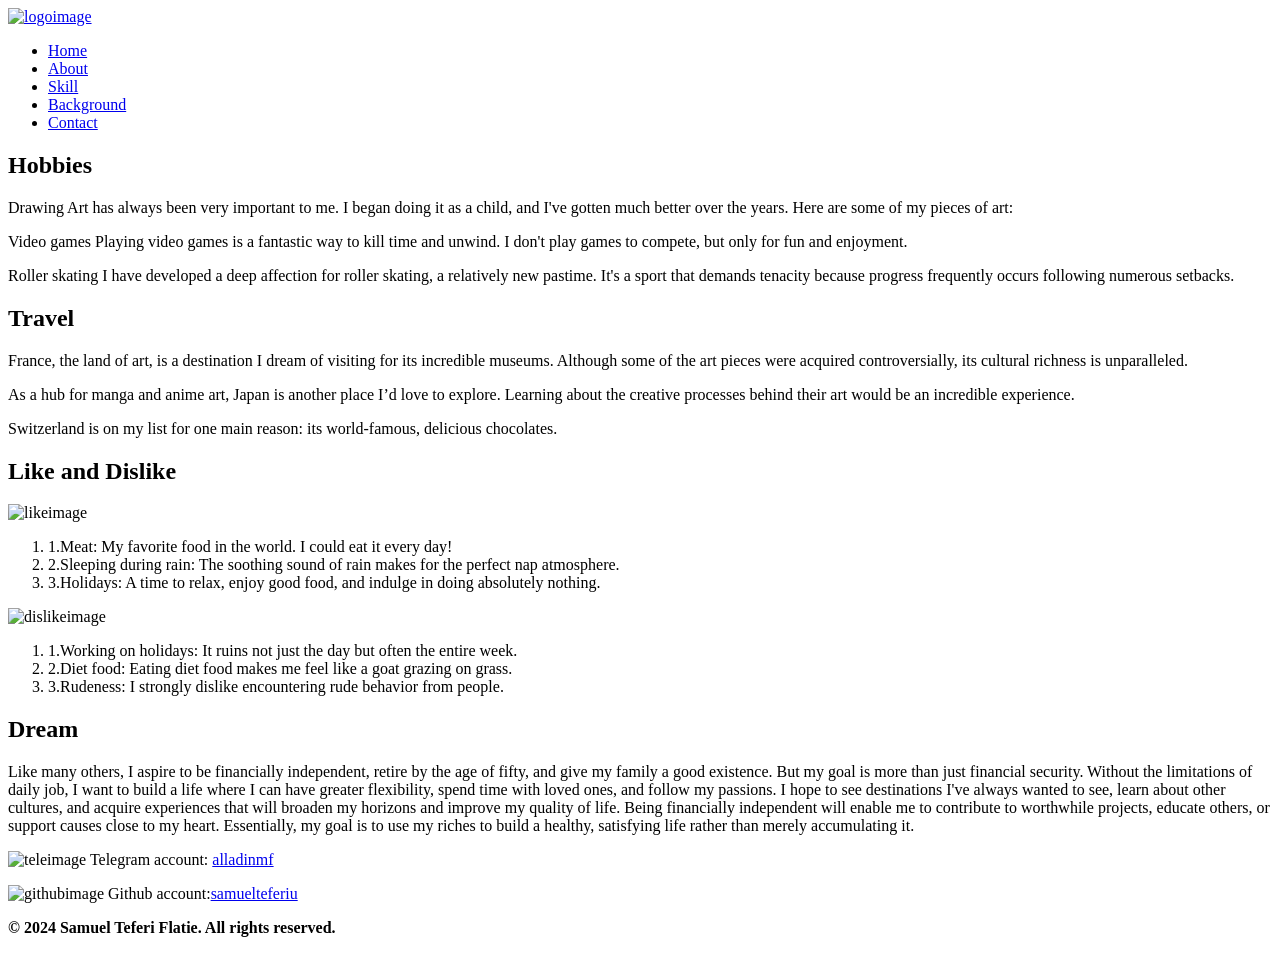
==== My_Website_HTML/HTMLS/about.html @ 95aa0058 "Add new feature or fix" ====
<!DOCTYPE html>
<html lang="en">
<head>
    <meta charset="UTF-8">
    <meta name="viewport" content="width=device-width, initial-scale=1.0"> 
    <title>My Website</title>
    <link rel="stylesheet" href="../-UGR-1535-15-portfolio-profile-html-css-js/My_Website_HTML/css/about.css">
</head>
<body>
    <header>
        <a href="../-UGR-1535-15-portfolio-profile-html-css-js/index.html" class="logo"><img src="../-UGR-1535-15-portfolio-profile-html-css-js/My_Website_HTML/images/logoimage.jpg" alt="logoimage"></a> 
        <nav class="tab">
            <ul>
                <li><a href="../-UGR-1535-15-portfolio-profile-html-css-js/index.html" >Home</a></li>
                <li><a href="../-UGR-1535-15-portfolio-profile-html-css-js/My_Website_HTML/HTMLS/about.html" class="active">About</a></li>
                <li><a href="../-UGR-1535-15-portfolio-profile-html-css-js/My_Website_HTML/HTMLS/skill.html">Skill</a></li>
                <li><a href="../-UGR-1535-15-portfolio-profile-html-css-js/My_Website_HTML/HTMLS/background.html">Background</a></li>
                <li><a href="../-UGR-1535-15-portfolio-profile-html-css-js/My_Website_HTML/HTMLS/contact.html">Contact</a></li>
            </ul>
        </nav>
    </header>
    <main class="main-content">
        <div class="toper">
        <section class="hobo">
            <h2>Hobbies</h2>
            <p class="image-paragraph-container1">Drawing
            Art has always been very important to me. I began doing it as a child, and I've gotten much better over the years. 
                Here are some of my pieces of art:</p>
                <p class="image-paragraph-container1"> Video games
            Playing video games is a fantastic way to kill time and unwind. I don't play games to compete, 
                but only for fun and enjoyment.
            </p>   
            <p class="image-paragraph-container1">Roller skating
           I have developed a deep affection for roller skating, a relatively new pastime. It's a sport that demands tenacity 
                because progress frequently occurs following numerous setbacks. </p>
        </section>
        <section class="trav">
            <h2>Travel</h2>
            <p class="image-paragraph-container2">
            France, the land of art, is a destination I dream of visiting for its incredible museums. Although 
                some of the art pieces were acquired controversially, its cultural richness is unparalleled.
            </p>
            <p class="image-paragraph-container2">
            As a hub for manga and anime art, Japan is another place I’d love to explore. 
                Learning about the creative processes behind their art would be an incredible experience.
            </p>
            <p class="image-paragraph-container2">
            Switzerland is on my list for one main reason: its world-famous, delicious chocolates.</p>
        </section>
    </div>
    <div class="mider">
    <section class="tabler">
        <h2>Like and Dislike</h2>
        <div class="like-dislike-grid">
            <div class="grid-item">
                <img src="../-UGR-1535-15-portfolio-profile-html-css-js/My_Website_HTML/images/likeimage.png" alt="likeimage">
                <ol>
                    <li>1.Meat: My favorite food in the world. I could eat it every day!</li>
                    <li>2.Sleeping during rain: The soothing sound of rain makes for the perfect nap atmosphere.</li>
                    <li>3.Holidays: A time to relax, enjoy good food, and indulge in doing absolutely nothing.</li>
                </ol>
            </div>
            <div class="grid-item">
                <img src="../-UGR-1535-15-portfolio-profile-html-css-js/My_Website_HTML/images/dislikeimage.jpg" alt="dislikeimage">
                <ol>
                    <li>1.Working on holidays: It ruins not just the day but often the entire week.</li>
                    <li>2.Diet food: Eating diet food makes me feel like a goat grazing on grass.</li>
                    <li>3.Rudeness: I strongly dislike encountering rude behavior from people.</li>
                </ol>
            </div>
        </div>
        </section>   
        <section >
            <h2>Dream</h2>
            <p class="dream">Like many others, I aspire to be financially independent, retire by the age of fifty, and give my family a good existence. But my goal is more than just financial security.
                 Without the limitations of daily job, I want to build a life where I can have greater flexibility, spend time with loved ones, and follow my passions. I hope to see destinations 
                 I've always wanted to see, learn about other cultures, and acquire experiences that will broaden my horizons and improve my quality of life. Being financially independent will enable me
                  to contribute to worthwhile projects, educate others, or support causes close to my heart. Essentially, my goal is to use my riches to build a healthy, satisfying life rather than merely
                   accumulating it. 
            </p>
        </section>
    </div>
    </main>
    <footer>
        <p><img src="../-UGR-1535-15-portfolio-profile-html-css-js/My_Website_HTML/images/teleimage.jpg" alt="teleimage"> 
            Telegram account: <a href="https://t.me/alladinmf" target="_blank">alladinmf</a>

        </p>
        <p><img src="../-UGR-1535-15-portfolio-profile-html-css-js/My_Website_HTML/images/githubimage.png" alt="githubimage"> 
            Github account:<a href="http://github.com/samuelteferiu" target="_blank">samuelteferiu</a>  </p>
         <p><strong>&copy; 2024 Samuel Teferi Flatie. All rights reserved.</strong></p>       
    </footer>
    </html>
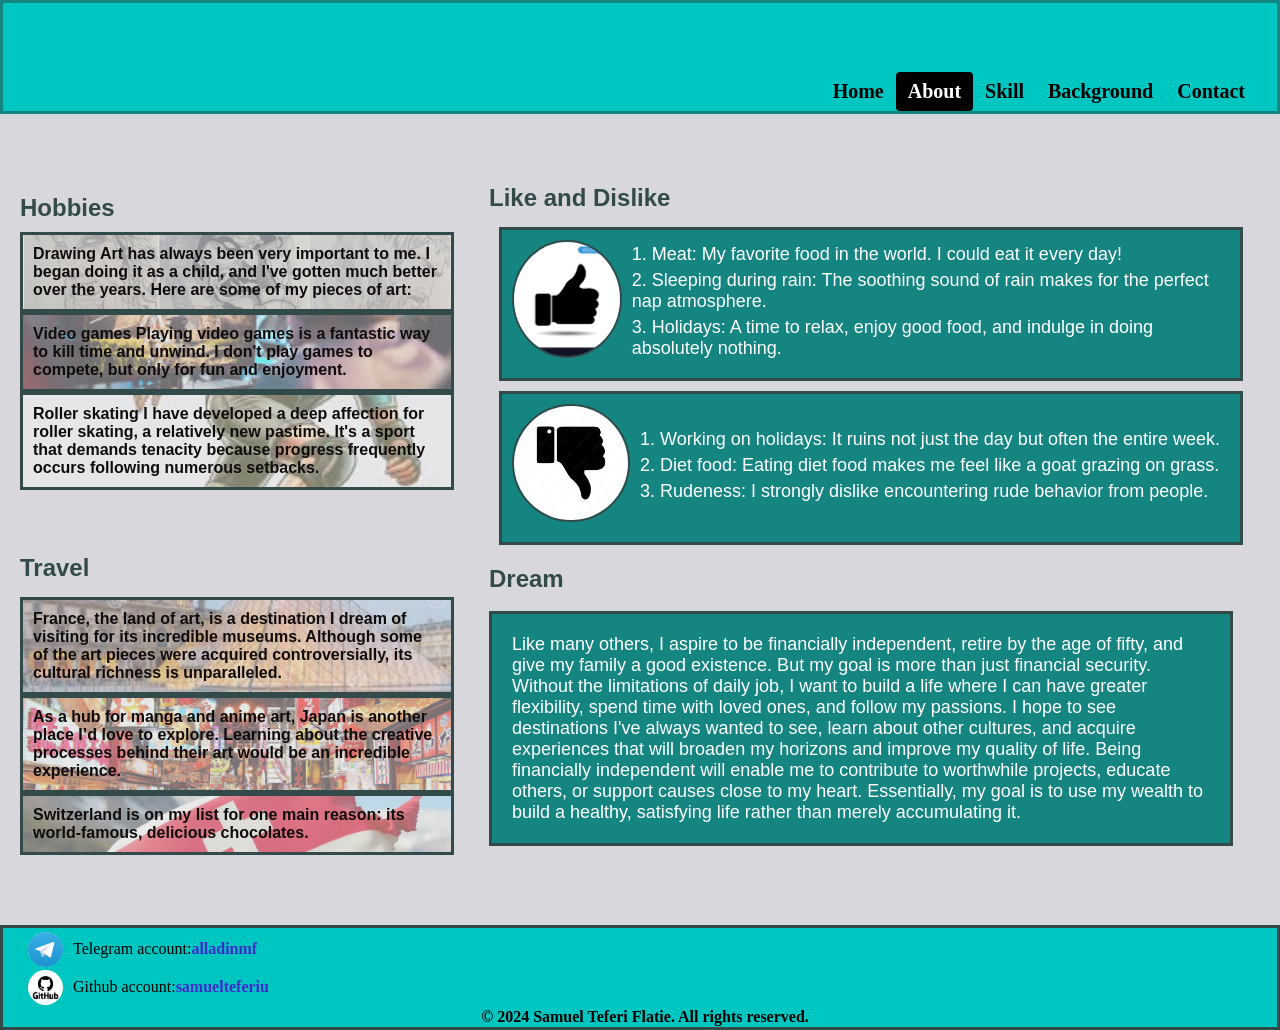
==== commit ec5f206b: "Update about.html" ====
--- a/My_Website_HTML/HTMLS/about.html
+++ b/My_Website_HTML/HTMLS/about.html
@@ -4,90 +4,104 @@
     <meta charset="UTF-8">
     <meta name="viewport" content="width=device-width, initial-scale=1.0"> 
     <title>My Website</title>
-    <link rel="stylesheet" href="../-UGR-1535-15-portfolio-profile-html-css-js/My_Website_HTML/css/about.css">
+    <link rel="stylesheet" href="../css/about.css">
 </head>
 <body>
     <header>
-        <a href="../-UGR-1535-15-portfolio-profile-html-css-js/index.html" class="logo"><img src="../-UGR-1535-15-portfolio-profile-html-css-js/My_Website_HTML/images/logoimage.jpg" alt="logoimage"></a> 
+        <a href="../../index.html" class="logo">
+            <img src="../images/logoimage.jpg" alt="logoimage">
+        </a> 
         <nav class="tab">
             <ul>
-                <li><a href="../-UGR-1535-15-portfolio-profile-html-css-js/index.html" >Home</a></li>
-                <li><a href="../-UGR-1535-15-portfolio-profile-html-css-js/My_Website_HTML/HTMLS/about.html" class="active">About</a></li>
-                <li><a href="../-UGR-1535-15-portfolio-profile-html-css-js/My_Website_HTML/HTMLS/skill.html">Skill</a></li>
-                <li><a href="../-UGR-1535-15-portfolio-profile-html-css-js/My_Website_HTML/HTMLS/background.html">Background</a></li>
-                <li><a href="../-UGR-1535-15-portfolio-profile-html-css-js/My_Website_HTML/HTMLS/contact.html">Contact</a></li>
+                <li><a href="../../index.html">Home</a></li>
+                <li><a href="about.html" class="active">About</a></li>
+                <li><a href="skill.html">Skill</a></li>
+                <li><a href="background.html">Background</a></li>
+                <li><a href="contact.html">Contact</a></li>
             </ul>
         </nav>
     </header>
+
     <main class="main-content">
         <div class="toper">
-        <section class="hobo">
-            <h2>Hobbies</h2>
-            <p class="image-paragraph-container1">Drawing
-            Art has always been very important to me. I began doing it as a child, and I've gotten much better over the years. 
-                Here are some of my pieces of art:</p>
-                <p class="image-paragraph-container1"> Video games
-            Playing video games is a fantastic way to kill time and unwind. I don't play games to compete, 
-                but only for fun and enjoyment.
-            </p>   
-            <p class="image-paragraph-container1">Roller skating
-           I have developed a deep affection for roller skating, a relatively new pastime. It's a sport that demands tenacity 
-                because progress frequently occurs following numerous setbacks. </p>
-        </section>
-        <section class="trav">
-            <h2>Travel</h2>
-            <p class="image-paragraph-container2">
-            France, the land of art, is a destination I dream of visiting for its incredible museums. Although 
-                some of the art pieces were acquired controversially, its cultural richness is unparalleled.
-            </p>
-            <p class="image-paragraph-container2">
-            As a hub for manga and anime art, Japan is another place I’d love to explore. 
-                Learning about the creative processes behind their art would be an incredible experience.
-            </p>
-            <p class="image-paragraph-container2">
-            Switzerland is on my list for one main reason: its world-famous, delicious chocolates.</p>
-        </section>
-    </div>
-    <div class="mider">
-    <section class="tabler">
-        <h2>Like and Dislike</h2>
-        <div class="like-dislike-grid">
-            <div class="grid-item">
-                <img src="../-UGR-1535-15-portfolio-profile-html-css-js/My_Website_HTML/images/likeimage.png" alt="likeimage">
-                <ol>
-                    <li>1.Meat: My favorite food in the world. I could eat it every day!</li>
-                    <li>2.Sleeping during rain: The soothing sound of rain makes for the perfect nap atmosphere.</li>
-                    <li>3.Holidays: A time to relax, enjoy good food, and indulge in doing absolutely nothing.</li>
-                </ol>
-            </div>
-            <div class="grid-item">
-                <img src="../-UGR-1535-15-portfolio-profile-html-css-js/My_Website_HTML/images/dislikeimage.jpg" alt="dislikeimage">
-                <ol>
-                    <li>1.Working on holidays: It ruins not just the day but often the entire week.</li>
-                    <li>2.Diet food: Eating diet food makes me feel like a goat grazing on grass.</li>
-                    <li>3.Rudeness: I strongly dislike encountering rude behavior from people.</li>
-                </ol>
-            </div>
+            <section class="hobo">
+                <h2>Hobbies</h2>
+                <p class="image-paragraph-container1">Drawing  
+                    Art has always been very important to me. I began doing it as a child, and I've gotten much better over the years. 
+                    Here are some of my pieces of art:
+                </p>
+                <p class="image-paragraph-container1">Video games  
+                    Playing video games is a fantastic way to kill time and unwind. I don't play games to compete, 
+                    but only for fun and enjoyment.
+                </p>   
+                <p class="image-paragraph-container1">Roller skating  
+                    I have developed a deep affection for roller skating, a relatively new pastime. It's a sport that demands tenacity 
+                    because progress frequently occurs following numerous setbacks. 
+                </p>
+            </section>
+
+            <section class="trav">
+                <h2>Travel</h2>
+                <p class="image-paragraph-container2">
+                    France, the land of art, is a destination I dream of visiting for its incredible museums. Although 
+                    some of the art pieces were acquired controversially, its cultural richness is unparalleled.
+                </p>
+                <p class="image-paragraph-container2">
+                    As a hub for manga and anime art, Japan is another place I’d love to explore. 
+                    Learning about the creative processes behind their art would be an incredible experience.
+                </p>
+                <p class="image-paragraph-container2">
+                    Switzerland is on my list for one main reason: its world-famous, delicious chocolates.
+                </p>
+            </section>
         </div>
-        </section>   
-        <section >
-            <h2>Dream</h2>
-            <p class="dream">Like many others, I aspire to be financially independent, retire by the age of fifty, and give my family a good existence. But my goal is more than just financial security.
-                 Without the limitations of daily job, I want to build a life where I can have greater flexibility, spend time with loved ones, and follow my passions. I hope to see destinations 
-                 I've always wanted to see, learn about other cultures, and acquire experiences that will broaden my horizons and improve my quality of life. Being financially independent will enable me
-                  to contribute to worthwhile projects, educate others, or support causes close to my heart. Essentially, my goal is to use my riches to build a healthy, satisfying life rather than merely
-                   accumulating it. 
-            </p>
-        </section>
-    </div>
+
+        <div class="mider">
+            <section class="tabler">
+                <h2>Like and Dislike</h2>
+                <div class="like-dislike-grid">
+                    <div class="grid-item">
+                        <img src="../images/likeimage.png" alt="likeimage">
+                        <ol>
+                            <li>1. Meat: My favorite food in the world. I could eat it every day!</li>
+                            <li>2. Sleeping during rain: The soothing sound of rain makes for the perfect nap atmosphere.</li>
+                            <li>3. Holidays: A time to relax, enjoy good food, and indulge in doing absolutely nothing.</li>
+                        </ol>
+                    </div>
+                    <div class="grid-item">
+                        <img src="../images/dislikeimage.jpg" alt="dislikeimage">
+                        <ol>
+                            <li>1. Working on holidays: It ruins not just the day but often the entire week.</li>
+                            <li>2. Diet food: Eating diet food makes me feel like a goat grazing on grass.</li>
+                            <li>3. Rudeness: I strongly dislike encountering rude behavior from people.</li>
+                        </ol>
+                    </div>
+                </div>
+            </section>   
+
+            <section>
+                <h2>Dream</h2>
+                <p class="dream">
+                    Like many others, I aspire to be financially independent, retire by the age of fifty, and give my family a good existence. But my goal is more than just financial security.
+                    Without the limitations of daily job, I want to build a life where I can have greater flexibility, spend time with loved ones, and follow my passions. I hope to see destinations 
+                    I've always wanted to see, learn about other cultures, and acquire experiences that will broaden my horizons and improve my quality of life. Being financially independent will enable me
+                    to contribute to worthwhile projects, educate others, or support causes close to my heart. Essentially, my goal is to use my wealth to build a healthy, satisfying life rather than merely
+                    accumulating it.
+                </p>
+            </section>
+        </div>
     </main>
+
     <footer>
-        <p><img src="../-UGR-1535-15-portfolio-profile-html-css-js/My_Website_HTML/images/teleimage.jpg" alt="teleimage"> 
+        <p>
+            <img src="../images/teleimage.jpg" alt="teleimage"> 
             Telegram account: <a href="https://t.me/alladinmf" target="_blank">alladinmf</a>
-
         </p>
-        <p><img src="../-UGR-1535-15-portfolio-profile-html-css-js/My_Website_HTML/images/githubimage.png" alt="githubimage"> 
-            Github account:<a href="http://github.com/samuelteferiu" target="_blank">samuelteferiu</a>  </p>
-         <p><strong>&copy; 2024 Samuel Teferi Flatie. All rights reserved.</strong></p>       
+        <p>
+            <img src="../images/githubimage.png" alt="githubimage"> 
+            Github account: <a href="http://github.com/samuelteferiu" target="_blank">samuelteferiu</a>
+        </p>
+        <p><strong>&copy; 2024 Samuel Teferi Flatie. All rights reserved.</strong></p>       
     </footer>
-    </html>
+</body>
+</html>
--- a/My_Website_HTML/css/about.css
+++ b/My_Website_HTML/css/about.css
@@ -0,0 +1,1179 @@
+@media (orientation:landscape) and (min-width:1301px) and (max-width:1900px){
+    body{
+        background-color: rgb(216, 216, 220);
+        width: 100vw;
+        margin: 0;
+        padding: 0;
+    }
+    header{
+            position: relative;
+            height: 108px;
+            background: #00C6C2;
+            border: 3px solid #158582;    
+    }
+     .logo img{
+        box-sizing: border-box;
+        position: absolute;
+        width: 118px;
+        height: auto;
+        left: 5%;
+        top: 38px;
+        background: url(image.png);
+        border: 3px solid #158582;
+        filter: drop-shadow(0px 4px 4px rgba(0,0,0,0.25));
+        border-radius: 50%;
+    }
+    nav.tab {
+        position: absolute; 
+        bottom: 0px; 
+        right: 20px; 
+      }
+  
+    .tab ul{
+        display: flex;
+        list-style: none;
+        margin: 0;
+        padding: 0;
+    }    
+    .tab ul li a{
+        display: flex;
+        justify-content: center;
+        align-items: center;
+        padding: 8px 12px;
+        background-color: #00C6C2;
+        color: black;
+        font-size: 20px;
+        font-weight: 600;
+        text-decoration: none;
+        border-radius:4px ;
+        transition: background-color 0.3s ease, transform 0.3s ease;
+    }
+    .tab ul li a.active {
+        background: #000; 
+        color: #fff; 
+      }
+    .tab ul li a:hover {
+        background: #158582; 
+        transform: scale(1.05); 
+      }
+    .main-content{
+        display: flex;
+        flex-direction: row;
+        width: 100%;
+        box-sizing: border-box;
+        padding: 50px 20px;
+        gap: 5px;
+        font-family: 'Inter', sans-serif;
+    }
+    .toper{
+       width: 35%;
+       box-sizing: border-box;
+       display: flex;
+       flex-direction: column;
+       align-items: flex-start;
+    }
+    .mider{
+        width: 60%;
+        margin-left: 3%;
+        box-sizing: border-box;
+        display: flex;
+        flex-direction: column;
+        align-items: center;
+    }
+    
+.mider .dream{
+    background-color: #158582;
+    color: white;
+    font-size: 18px;
+    border: 3px solid #324B4A;
+    padding: 20px;
+}
+.mider h2 {
+    margin-bottom: 2.4%;
+    color: #324B4A;
+
+}
+
+.mider .like-dislike-grid {
+    display: flex;
+    flex-direction: row; 
+    gap: 0px; 
+    flex-wrap: wrap; 
+    justify-content: left; 
+}
+
+.mider .grid-item {
+    border: 3px solid #324B4A;
+    background-color: #158582;
+    padding: 5px;
+    box-sizing: border-box;
+    display: flex;
+    flex-direction: column;
+    align-items: center;
+    color: white;
+    width: 50%; 
+    margin-bottom: 20px;
+}
+
+.mider .grid-item img {
+    width: 118px;
+    height: 118px;
+    border-radius: 50%;
+    border: 2px solid #324B4A;
+    box-sizing: border-box;
+    margin-bottom: 20px;
+}
+
+.mider .grid-item ol {
+    list-style-type: none;
+    padding: 0;
+    margin: 0;
+    text-align: left;
+    width: 100%;
+}
+
+.mider .grid-item li {
+    margin-bottom: 20px;
+}
+.toper .hobo, .toper .trav {
+    display: flex;
+    flex-direction: column;
+    margin-bottom: 20px;
+}
+
+.toper .hobo h2 {
+    margin-top: 7%;
+    margin-bottom: 10px;
+    text-align: left;
+    color: #324B4A;
+}
+.toper .trav h2 {
+    margin-top: 18%;
+    margin-bottom: 10px;
+    text-align: left;
+    color: #324B4A;
+}
+
+.toper .hobo p, .toper .trav p {
+    padding: 10px;
+    background-repeat: no-repeat;
+    background-size: cover;
+    background-position: center;
+    color: rgb(16, 12, 12);
+    font-weight: bold;
+    position: relative;
+    z-index: 1;
+    margin: 0;
+    border: 3px solid #324B4A; 
+    box-sizing: border-box; 
+    overflow: hidden; 
+}
+
+.toper .hobo p:not(:last-child), .toper .trav p:not(:last-child) {
+    margin-bottom: 0px;
+}
+
+.toper .hobo p:nth-of-type(1) {
+    background-image: url("../images/myart.png");
+}
+
+.toper .hobo p:nth-of-type(2) {
+    background-image: url("../images/gameimage.png");
+}
+
+.toper .hobo p:nth-of-type(3) {
+    background-image: url("../images/rollerimage.png");
+}
+
+.toper .trav p:nth-of-type(1) {
+    background-image: url("../images/franceimage.png");
+}
+
+.toper .trav p:nth-of-type(2) {
+    background-image: url("../images/japanimage.png");
+}
+
+.toper .trav p:nth-of-type(3) {
+    background-image: url("../images/swizimage.png");
+}
+footer {
+    background: #00C6C2;
+    border: 3px solid #324B4A;
+    padding: 10px 20px;
+    box-sizing: border-box;
+    height: 105px;
+    display: flex;
+    flex-direction: column;
+    justify-content: center; 
+    align-items: center;
+    overflow: hidden;
+  }
+  footer p {
+    margin: 3px 0px 0px 10px ;
+    display: flex;
+    align-items: center;
+    width: 100%;
+    box-sizing: border-box;
+    justify-content: flex-start; 
+  }
+  
+  footer p strong {
+    margin-left: auto; 
+    margin-right: auto; 
+  }
+  
+  footer img {
+    width: 35px;
+    height: 35px;
+    margin-right: 10px;
+    border-radius: 50%;
+    object-fit: cover;
+    position: relative;
+  }
+  
+  footer a {
+    color: #3E2CC8;
+    text-decoration: none;
+    font-weight: bold;
+  }
+  footer a:hover {
+    text-decoration: underline;
+  }
+}
+@media (orientation: landscape) and (min-width:800px) and (max-width:1300px){
+    body{
+        background-color: rgb(216, 216, 220);
+        width: 100vw;
+        margin: 0;
+        padding: 0;
+    }
+    header{
+            position: relative;
+            height: 108px;
+            background: #00C6C2;
+            border: 3px solid #158582;    
+    }
+     .logo img{
+display: none;
+    }
+    nav.tab {
+        position: absolute; 
+        bottom: 0px; 
+        right: 20px; 
+      }
+  
+    .tab ul{
+        display: flex;
+        list-style: none;
+        margin: 0;
+        padding: 0;
+    }    
+    .tab ul li a{
+        display: flex;
+        justify-content: center;
+        align-items: center;
+        padding: 8px 12px;
+        background-color: #00C6C2;
+        color: black;
+        font-size: 20px;
+        font-weight: 600;
+        text-decoration: none;
+        border-radius:4px ;
+        transition: background-color 0.3s ease, transform 0.3s ease;
+    }
+    .tab ul li a.active {
+        background: #000; 
+        color: #fff; 
+      }
+    .tab ul li a:hover {
+        background: #158582; 
+        transform: scale(1.05); 
+      }
+    .main-content{
+        display: flex;
+        flex-direction: row;
+        width: 100%;
+        box-sizing: border-box;
+        padding: 50px 20px;
+        gap: 5px;
+        font-family: 'inter', sans-serif;
+    }
+    .toper{
+       width: 35%;
+       box-sizing: border-box;
+       display: flex;
+       flex-direction: column;
+       align-items: flex-start;
+    }
+    .mider{
+        width: 60%;
+        margin-left: 30px;
+        box-sizing: border-box;
+        display: flex;
+        flex-direction: column;
+        align-items: center;
+    }
+    
+.mider .dream{
+    background-color: #158582;
+    color: white;
+    font-size: 18px;
+    border: 3px solid #324B4A;
+    padding: 20px;
+}
+.mider h2 {
+color: #324B4A;
+    margin-bottom: 2%;
+}
+.mider .like-dislike-grid {
+    display: flex; 
+    flex-direction: column; 
+    gap: 10px; 
+    flex-wrap: wrap; 
+    justify-content: left; 
+}
+
+.mider .grid-item {
+    border: 3px solid #324B4A;
+    background-color: #158582;
+    padding: 10px;
+    box-sizing: border-box;
+    display: flex;
+    flex-direction: row;
+    align-items: center;
+    color: white;
+    font-size: 18px;
+    width: 100%;  
+    margin-left: 10px;
+}
+
+.mider .grid-item img {
+    width: 118px;
+    height: 118px;
+    border-radius: 50%;
+    border: 2px solid #324B4A;
+    box-sizing: border-box;
+    margin-bottom: 10px;
+    margin-right: 10px;
+}
+
+.mider .grid-item ol {
+    list-style-type: none;
+    padding: 0;
+    margin: 0;
+    text-align: left;
+    width: 100%;
+}
+
+.mider .grid-item li {
+    margin-bottom: 5px;
+}
+.toper .hobo, .toper .trav {
+    display: flex;
+    flex-direction: column;
+    margin-bottom: 20px;
+}
+
+.toper .hobo h2 {
+    margin-top: 7%;
+    margin-bottom: 10px;
+    text-align: left;
+    color: #324B4A;
+}
+.toper .trav h2 {
+    margin-top: 10%;
+    margin-bottom: 3.5%;
+    text-align: left;
+    color: #324B4A;
+}
+
+.toper .hobo p, .toper .trav p {
+    padding: 10px;
+    background-repeat: no-repeat;
+    background-size: cover;
+    background-position: center;
+    color: rgb(16, 12, 12);
+    font-weight: bold;
+    position: relative;
+    z-index: 1;
+    margin: 0;
+    border: 3px solid #324B4A; 
+    box-sizing: border-box; 
+    overflow: hidden; 
+}
+
+.toper .hobo p:not(:last-child), .toper .trav p:not(:last-child) {
+    margin-bottom: 0px;
+}
+
+.toper .hobo p:nth-of-type(1) {
+    background-image: url("../images/myart.png");
+}
+
+.toper .hobo p:nth-of-type(2) {
+    background-image: url("../images/gameimage.png");
+}
+
+.toper .hobo p:nth-of-type(3) {
+    background-image: url("../images/rollerimage.png");
+}
+
+.toper .trav p:nth-of-type(1) {
+    background-image: url("../images/franceimage.png");
+}
+
+.toper .trav p:nth-of-type(2) {
+    background-image: url("../images/japanimage.png");
+}
+
+.toper .trav p:nth-of-type(3) {
+    background-image: url("../images/swizimage.png");
+}
+footer {
+    background: #00C6C2;
+    border: 3px solid #324B4A;
+    padding: 10px 20px;
+    box-sizing: border-box;
+    height: 105px;
+    display: flex;
+    flex-direction: column;
+    justify-content: center; 
+    align-items: center;
+    overflow: hidden;
+  }
+  footer p {
+    margin: 3px 0px 0px 10px ;
+    display: flex;
+    align-items: center;
+    width: 100%;
+    box-sizing: border-box;
+    justify-content: flex-start; 
+  }
+  
+  footer p strong {
+    margin-left: auto; 
+    margin-right: auto; 
+  }
+  
+  footer img {
+    width: 35px;
+    height: 35px;
+    margin-right: 10px;
+    border-radius: 50%;
+    object-fit: cover;
+    position: relative;
+  }
+  
+  footer a {
+    color: #3E2CC8;
+    text-decoration: none;
+    font-weight: bold;
+  }
+  footer a:hover {
+    text-decoration: underline;
+  }
+}
+@media (orientation: portrait) and (min-width: 680px) and (max-width: 1000px){
+    body{ background-color: rgb(216, 216, 220);
+     width: 100vw;
+     margin: 0;
+     padding: 0;
+   }
+   header{
+     position: relative;
+     height: 108px;
+     background: #00C6C2;
+     border: 3px solid #324B4A;    
+   }
+   .logo img{
+     display: none;
+   }
+   nav.tab {
+     position: absolute; 
+     bottom: 0px; 
+     right: 20px; 
+   }
+   
+   .tab ul{
+     display: flex;
+     list-style: none;
+     margin: 0;
+     padding: 0;
+   }    
+   .tab ul li a{
+     display: flex;
+     justify-content: center;
+     align-items: center;
+     padding: 8px 12px;
+     background-color: #00C6C2;
+     color: black;
+     font-size: 20px;
+     font-weight: 600;
+     text-decoration: none;
+     border-radius:4px ;
+     transition: background-color 0.3s ease, transform 0.3s ease;
+   }
+   .tab ul li a.active {
+     background: #000; 
+     color: #fff; 
+   }
+   .tab ul li a:hover {
+     background: #158582; 
+     transform: scale(1.05); 
+   }
+   main{
+    font-family:sans-serif;
+   }
+   .main-content{
+    display: flex;
+    flex-direction: column;
+    width: 100%;
+    box-sizing: border-box;
+    padding: 50px 20px;
+    gap: 5px;
+}
+.toper{
+   width: 100%;
+   box-sizing: border-box;
+   display: flex;
+   flex-direction: row;
+   align-items: flex-start;
+   gap: 10px;
+}
+.mider{
+    width: 100%;
+    box-sizing: border-box;
+    display: flex;
+    flex-direction: column;
+    align-items: center;
+}
+.mider .dream{
+    background-color: #158582;
+    color: white;
+    font-size: 18px;
+    border: 3px solid #324B4A;
+    padding: 20px 20px;
+}
+.mider h2{
+    margin-bottom: 20px;
+    font-size: 24px;
+    color: #324B4A;
+}
+
+.mider .like-dislike-grid {
+    display: flex;
+    flex-direction: row; 
+    gap: 6.5%; 
+    flex-wrap: wrap; 
+    justify-content: flex-start; 
+}
+
+.mider .grid-item {
+    border: 3px solid #324B4A;
+    background-color: #158582;
+    padding: 10px;
+    box-sizing: border-box;
+    display: flex;
+    flex-direction: column;
+    align-items: center;
+    color: white;
+    width: 46.5%; 
+    line-height: 1.6;
+    margin-bottom: 20px; 
+}
+
+.mider .grid-item img {
+    width: 118px;
+    height: 118px;
+    border-radius: 50%;
+    border: 2px solid #324B4A;
+    box-sizing: border-box;
+    margin-bottom: 10px;
+}
+
+.mider .grid-item ol {
+    list-style-type: none;
+    padding: 0;
+    margin: 0;
+    text-align: left;
+    width: 100%;
+}
+
+.mider .grid-item li {
+    margin-bottom: 5px;
+}
+
+.toper .hobo, .toper .trav {
+    display: flex;
+    flex-direction: column;
+    margin-bottom: 20px;
+}
+
+.toper .hobo h2 {
+    margin-top: 7%;
+    margin-bottom: 10px;
+    text-align: left;
+    color: #324B4A;
+    font-size: 24px;
+}
+.toper .trav h2 {
+    margin-top: 7%;
+    margin-bottom: 10px;
+    text-align: left;
+    color: #324B4A;
+    font-size: 24px;
+}
+
+.toper .hobo p, .toper .trav p {
+    padding: 10px;
+    background-repeat: no-repeat;
+    background-size: cover;
+    background-position: center;
+    color: rgb(16, 12, 12);
+    font-weight: bold;
+    position: relative;
+    z-index: 1;
+    margin: 0;
+    border: 3px solid #324B4A; 
+    box-sizing: border-box; 
+    overflow: hidden; 
+}
+.toper .hobo p{
+    width: 90%;
+}
+.toper .trav p{
+    width: 100%;
+}
+
+.toper .hobo p:not(:last-child), .toper .trav p:not(:last-child) {
+    margin-bottom: 0px;
+}
+
+.toper .hobo p:nth-of-type(1) {
+    background-image: url("../images/myart.png");
+}
+
+.toper .hobo p:nth-of-type(2) {
+    background-image: url("../images/gameimage.png");
+}
+
+.toper .hobo p:nth-of-type(3) {
+    background-image: url("../images/rollerimage.png");
+}
+
+.toper .trav p:nth-of-type(1) {
+    background-image: url("../images/franceimage.png");
+}
+
+.toper .trav p:nth-of-type(2) {
+    background-image: url("../images/japanimage.png");
+}
+
+.toper .trav p:nth-of-type(3) {
+    background-image: url("../images/swizimage.png");
+}
+footer {
+    background: #00C6C2;
+    border: 3px solid #324B4A;
+    padding: 10px 20px;
+    box-sizing: border-box;
+    height: 105px;
+    display: flex;
+    flex-direction: column;
+    justify-content: center; 
+    align-items: center;
+    overflow: hidden;
+  }
+  footer p {
+    margin: 3px 0px 0px 10px ;
+    display: flex;
+    align-items: center;
+    width: 100%;
+    box-sizing: border-box;
+    justify-content: flex-start; 
+  }
+  
+  footer p strong {
+    margin-left: auto; 
+    margin-right: auto; 
+  }
+  
+  footer img {
+    width: 35px;
+    height: 35px;
+    margin-right: 10px;
+    border-radius: 50%;
+    object-fit: cover;
+    position: relative;
+  }
+  
+  footer a {
+    color: #3E2CC8;
+    text-decoration: none;
+    font-weight: bold;
+  }
+  footer a:hover {
+    text-decoration: underline;
+  }
+}
+@media (orientation: portrait) and (min-width:300px) and (max-width:679px){
+    body{
+       background-color: rgb(216, 216, 220);
+       width: 100vw;
+       margin: 0;
+       padding: 0;
+   }
+   header{
+    position: relative;
+    height: 60px;
+    background: #00C6C2;
+    border: 2px solid #324B4A;    
+ }
+ .logo img{
+    display: none;
+ }
+ nav.tab {
+    position: absolute; 
+    bottom: 0px; 
+    right: 10px; 
+  }
+ 
+ .tab ul{
+    display: flex;
+    list-style: none;
+    margin: 0;
+    padding: 0;
+ }  
+ .tab ul li a{
+   font-family: sans-serif;
+    display: flex;
+    justify-content: center;
+    align-items: center;
+    padding: 4px 8px;
+    background-color: #00C6C2;
+    color: black;
+    font-size: 12px;
+    font-weight: 600;
+    text-decoration: none;
+    border-radius:4px ;
+    transition: background-color 0.3s ease, transform 0.3s ease;
+ }
+ .tab ul li a.active {
+    background: #000; 
+    color: #fff; 
+  }
+ .tab ul li a:hover {
+    background: #158582; 
+    transform: scale(1.05); 
+  }
+  main{
+    font-family: 'inter', sans-serif;
+    padding: 20px;
+  }
+  .toper .hobo, .toper .trav {
+    display: flex;
+    flex-direction: column;
+    margin-bottom: 10px;
+}
+
+.toper .hobo h2 {
+    margin-top: 2%;
+    margin-bottom: 5px;
+    text-align: left;
+    color: #324B4A;
+    font-size: 18px;
+}
+.toper .trav h2 {
+    margin-top: 2%;
+    margin-bottom: 5px;
+    text-align: left;
+    color: #324B4A;
+    font-size: 18px;
+}
+
+.toper .hobo p, .toper .trav p {
+    padding: 10px;
+    font-size: 12px;
+    background-repeat: no-repeat;
+    background-size: cover;
+    background-position: center;
+    color: rgb(16, 12, 12);
+    font-weight: bold;
+    position: relative;
+    z-index: 1;
+    margin: 0;
+    border: 3px solid #324B4A; 
+    box-sizing: border-box; 
+    overflow: hidden; 
+}
+
+.toper .hobo p:not(:last-child), .toper .trav p:not(:last-child) {
+    margin-bottom: 0px;
+}
+
+.toper .hobo p:nth-of-type(1) {
+    background-image: url("../images/myart.png");
+}
+
+.toper .hobo p:nth-of-type(2) {
+    background-image: url("../images/gameimage.png");
+}
+
+.toper .hobo p:nth-of-type(3) {
+    background-image: url("../images/rollerimage.png");
+}
+
+.toper .trav p:nth-of-type(1) {
+    background-image: url("../images/franceimage.png");
+}
+
+.toper .trav p:nth-of-type(2) {
+    background-image: url("../images/japanimage.png");
+}
+
+.toper .trav p:nth-of-type(3) {
+    background-image: url("../images/swizimage.png");
+}
+.mider .dream{
+    background-color: #158582;
+    color: white;
+    font-size: 12px;
+    padding: 2%;
+    border: 3px solid #324B4A;
+    padding: 10px;
+}
+.mider h2 {
+    margin-bottom: 20px;
+    color: #324B4A;
+    font-size: 18px;
+}
+
+.mider .like-dislike-grid {
+    display: flex;
+    flex-direction: row; 
+    gap: 0px; 
+    flex-wrap: wrap; 
+    justify-content: left; 
+}
+
+.mider .grid-item {
+    border: 3px solid #324B4A;
+    background-color: #158582;
+    padding: 5px;
+    box-sizing: border-box;
+    display: flex;
+    flex-direction: column;
+    align-items: center;
+    color: white;
+    width: 50%; 
+    margin-bottom: 20px;
+}
+
+.mider .grid-item img {
+    width: 70px;
+    height: 70px;
+    border-radius: 50%;
+    border: 2px solid #324B4A;
+    box-sizing: border-box;
+    margin-bottom: 20px;
+}
+
+.mider .grid-item ol {
+    list-style-type: none;
+    padding: 0;
+    margin: 0;
+    text-align: left;
+    font-size: 12px;
+    width: 100%;
+}
+
+.mider .grid-item li {
+    margin-bottom: 20px;
+}
+footer {
+    background: #00C6C2;
+    border: 3px solid #324B4A;
+    padding: 5px 5px;
+    box-sizing: border-box;
+    height: 75px;
+    display: flex;
+    flex-direction: column;
+    justify-content: center; 
+    align-items: center;
+    overflow: hidden;
+  }
+  footer p {
+    margin: 1px 0px 0px 5px ;
+    display: flex;
+    align-items: center;
+    width: 100%;
+    box-sizing: border-box;
+    justify-content: flex-start; 
+  }
+  footer p strong {
+    margin-left: auto; 
+    margin-right: auto; 
+  }
+  
+  footer img {
+    width: 20px;
+    height: 20px;
+    margin-right: 10px;
+    border-radius: 50%;
+    object-fit: cover;
+    position: relative;}
+  
+  footer a {
+    color: #3E2CC8;
+    text-decoration: none;
+    font-weight: bold;
+  }
+  footer a:hover {
+    text-decoration: underline;
+  }
+} 
+@media (orientation: landscape) and (min-width: 500px) and (max-width: 799px) {
+    body{
+       background-color: rgb(216, 216, 220);
+       width: 100vw;
+       margin: 0;
+       padding: 0;
+   }
+   header{
+    position: relative;
+    height: 60px;
+    background: #00C6C2;
+    border: 2px solid #324B4A;    
+ }
+ .logo img{
+    display: none;
+ }
+ nav.tab {
+    position: absolute; 
+    bottom: 0px; 
+    right: 10px; 
+  }
+ 
+ .tab ul{
+    display: flex;
+    list-style: none;
+    margin: 0;
+    padding: 0;
+ }  
+ .tab ul li a{
+   font-family: sans-serif;
+    display: flex;
+    justify-content: center;
+    align-items: center;
+    padding: 4px 8px;
+    background-color: #00C6C2;
+    color: black;
+    font-size: 12px;
+    font-weight: 600;
+    text-decoration: none;
+    border-radius:4px ;
+    transition: background-color 0.3s ease, transform 0.3s ease;
+ }
+ .tab ul li a.active {
+    background: #000; 
+    color: #fff; 
+  }
+ .tab ul li a:hover {
+    background: #158582; 
+    transform: scale(1.05); 
+  }
+  main{
+    font-family: 'inter', sans-serif;
+    padding: 20px;
+  }
+  .toper {
+    display: flex;
+    flex-direction: column;
+    gap: 2%; 
+  }
+  
+ 
+  .hobo {
+    display: grid;
+    grid-template-columns: repeat(3, 1fr); 
+    grid-template-rows: auto; 
+    gap: 2%; 
+  }
+  
+  .image-paragraph-container1 {
+    background-size: cover;
+    background-repeat: no-repeat;
+    background-position: center;
+    color: rgb(16, 12, 12); 
+    font-weight: 600;
+    font-size: 14px; 
+    font-family: Inter, sans-serif;
+    padding: 20px;
+    border: 2px solid #324B4A;
+    border-radius: 8px;
+    height: 150px; 
+    display: flex;
+    flex-direction: column;
+    justify-content: center;
+    align-items: flex-start;
+    box-sizing: border-box;
+    overflow: hidden;
+    position: relative;
+  }
+  
+  .image-paragraph-container1:nth-of-type(1) {
+    background-image: url("../images/myart.png");
+  }
+  
+  .image-paragraph-container1:nth-of-type(2) {
+    background-image: url("../images/gameimage.png");
+  }
+  
+  .image-paragraph-container1:nth-of-type(3) {
+    background-image: url("../images/rollerimage.png");
+  }
+  .trav {
+    display: grid;
+    grid-template-columns: repeat(3, 1fr);
+    grid-template-rows: auto; 
+    gap:2%; 
+  }
+  
+  .image-paragraph-container2 {
+    background-size: cover;
+    background-repeat: no-repeat;
+    background-position: center;
+    color:black; 
+    font-size: 12px; 
+    font-weight: 600;
+    font-family: Inter, sans-serif;
+    padding: 20px;
+    border: 2px solid #324B4A; 
+    border-radius: 8px;
+    height: 150px; 
+    display: flex;
+    flex-direction: column;
+    justify-content: center;
+    align-items: flex-start;
+    box-sizing: border-box;
+    overflow: hidden;
+    position: relative; 
+}
+
+  .image-paragraph-container2:nth-of-type(1) {
+    background-image: url("../images/franceimage.png");
+  }
+  
+  .image-paragraph-container2:nth-of-type(2) {
+    background-image: url("../images/japanimage.png");
+  }
+  
+  .image-paragraph-container2:nth-of-type(3) {
+    background-image: url("../images/swizimage.png");
+  }
+  
+  .hobo h2, .trav h2 {
+    grid-column: span 3; 
+    font-size: 18px;
+    color: #324B4A;
+    margin-bottom: 1%;
+  }
+  
+.mider .dream{
+
+    background-color: #158582;
+    color: white;
+    font-size: 12px;
+    border: 3px solid #324B4A;
+    padding: 20px;
+}
+.mider h2 {
+    margin-bottom: 20px;
+    font-size: 18px;
+    color: #324B4A;
+}
+.mider .like-dislike-grid {
+    display: flex; 
+    flex-direction: column; 
+    gap: 10px; 
+    flex-wrap: wrap; 
+    justify-content: left; 
+}
+
+.mider .grid-item {
+    border: 3px solid #324B4A;
+    background-color: #158582;
+    padding: 10px;
+    box-sizing: border-box;
+    display: flex;
+    flex-direction: row;
+    align-items: center;
+    color: white;
+    width: 100%;  
+    
+}
+
+.mider .grid-item img {
+    width: 80px;
+    height: 80px;
+    border-radius: 50%;
+    border: 2px solid #324B4A;
+    box-sizing: border-box;
+    margin-bottom: 10px;
+}
+
+.mider .grid-item ol {
+    list-style-type: none;
+    padding: 0;
+    margin: 0;
+    text-align: left;
+    margin-left: 10px;
+    font-size: 12px;
+    width: 100%;
+}
+
+.mider .grid-item li {
+    margin-bottom: 5px;
+}footer {
+    background: #00C6C2;
+    border: 3px solid #324B4A;
+    padding: 5px 5px;
+    box-sizing: border-box;
+    height: 75px;
+    display: flex;
+    flex-direction: column;
+    justify-content: center; 
+    align-items: center;
+    overflow: hidden;
+  }
+  footer p {
+    font-size: 12px;
+    margin: 1px 0px 0px 5px ;
+    display: flex;
+    align-items: center;
+    width: 100%;
+    box-sizing: border-box;
+    justify-content: flex-start; 
+  }
+  footer p strong {
+    margin-left: auto; 
+    margin-right: auto; 
+  }
+  
+  footer img {
+    width: 20px;
+    height: 20px;
+    margin-right: 10px;
+    border-radius: 50%;
+    object-fit: cover;
+    position: relative;}
+  
+  footer a {
+    color: #3E2CC8;
+    text-decoration: none;
+    font-weight: bold;
+  }
+  footer a:hover {
+    text-decoration: underline;
+  }
+}
